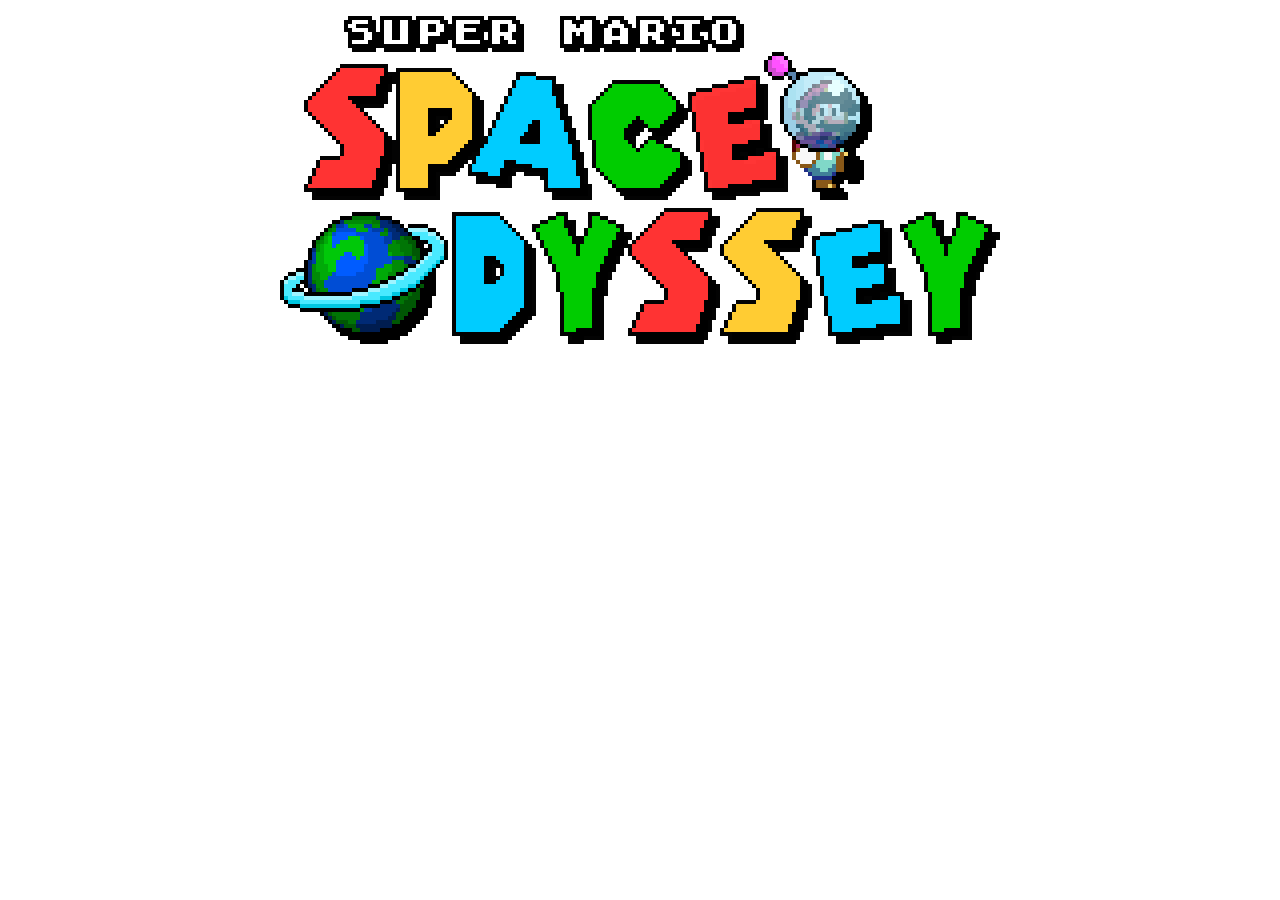
==== smso.html @ 589f6ca9 "Add files via upload" ====
<!DOCTYPE html> 
<html xmlns="http://www.w3.org/1999/xhtml">
	<head>
		<title>Super Mario: Space Odyssey</title>
		<meta http-equiv="Content-type" content="text/html;charset=UTF-8" />
		<link rel="stylesheet" href="example.css" />
	</head>
	<body>
		<center><p><img src="title.png" alt="Super Mario: Space Odyssey"></p><center>
	</body>
</html>
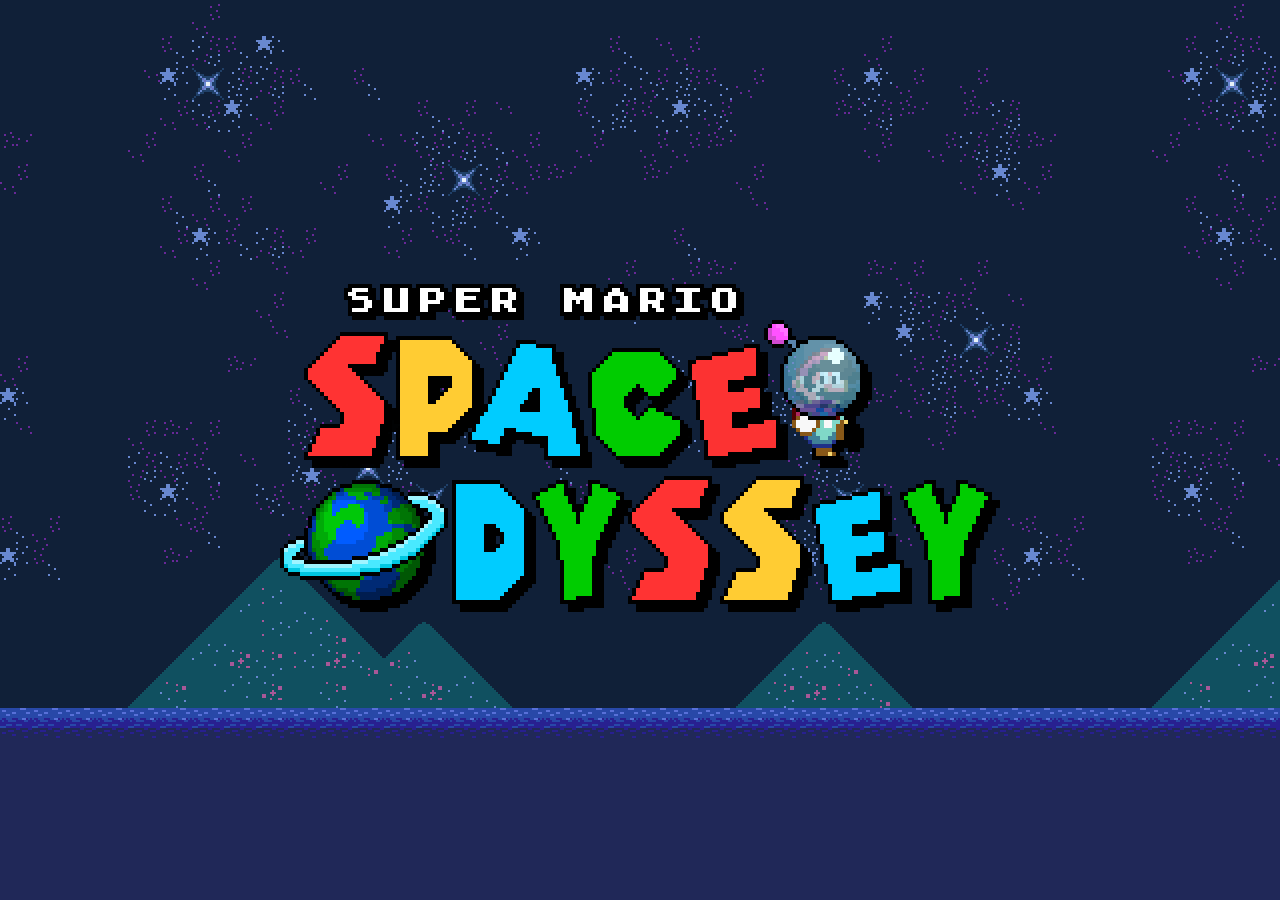
==== commit 8e95da36: "Update smso.html" ====
--- a/smso.html
+++ b/smso.html
@@ -3,9 +3,10 @@
 	<head>
 		<title>Super Mario: Space Odyssey</title>
 		<meta http-equiv="Content-type" content="text/html;charset=UTF-8" />
-		<link rel="stylesheet" href="example.css" />
+		<link rel="stylesheet" href="smso.css" />
 	</head>
 	<body>
 		<center><p><img src="title.png" alt="Super Mario: Space Odyssey"></p><center>
 	</body>
-</html>+
+</html>
--- a/smso.css
+++ b/smso.css
@@ -0,0 +1,34 @@
+body {
+	background-image: url("background.png");
+	background-repeat: repeat;
+	background-position: bottom;
+        text-align: center;
+	font-family: Calibri;
+        font-size: 18px;
+	margin: auto;
+  	padding: 0;
+  	min-height: 100vh;
+  	width: 100%;
+  	display: flex;
+  	justify-content: center;
+  	align-items: center;
+}
+.middle {
+	background-color: rgba(255,255,255,0.95);
+	margin: auto;
+	top: 10px;
+	right: 10px;
+	bottom: 10px;
+	left: 10px;
+	text-align: center;
+	max-width: 800px;
+	height: fit-content;
+	padding:50px;
+	border: 4px solid rgba(255,255,255,0.95);
+	border-radius: 15px;
+	box-shadow: 7px 7px 7px DarkSlateGray;
+}
+section {
+        width: 100%;
+	padding-bottom: 10px;
+}
